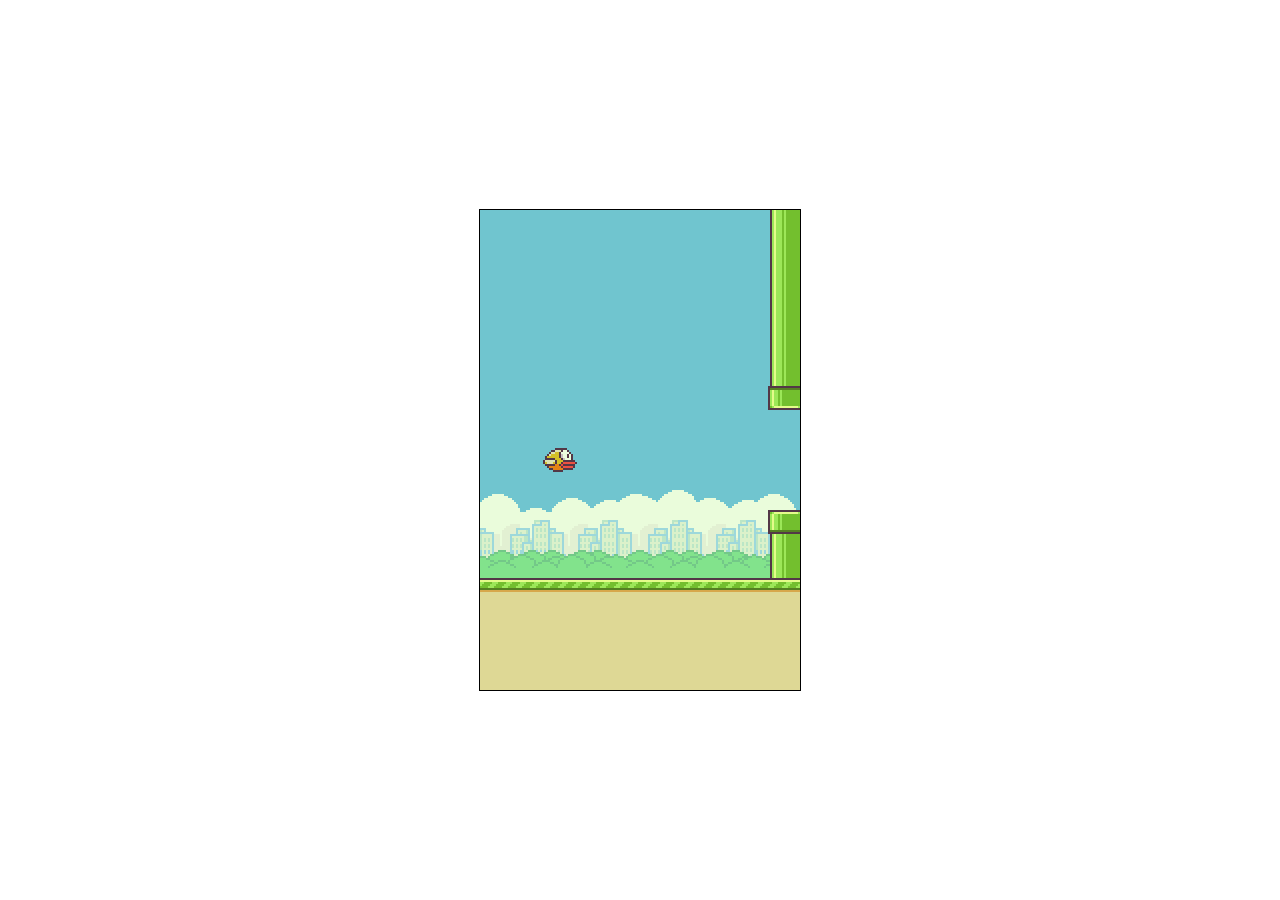
==== FlappyBird/index.html @ eafc590e "Revert "Revert "First commit""" ====
<!doctype html>
<html lang="en">
<head>
	<meta charset="UTF-8">

	<title>FlappyBird</title>

	<script src="sprite.js"></script>
	<script src="game.js"></script>
	<style>
		canvas {
			display: block;
			position: absolute;
			margin: auto;
			top: 0;
			bottom: 0;
			left: 0;
			right: 0;
		}
	</style>
</head>
<body>
<script>
	main();
</script>
</body>
</html>
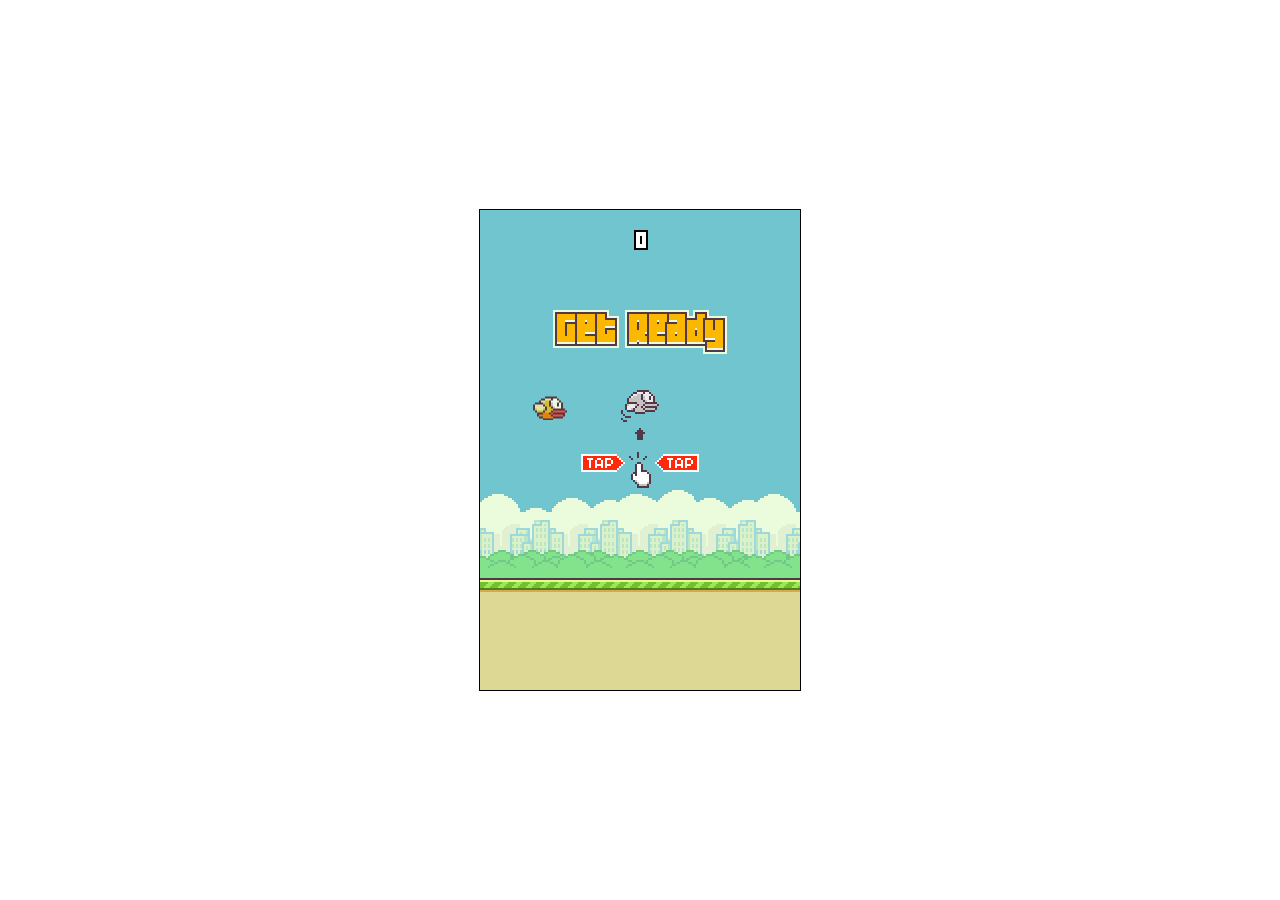
==== commit 2b113b54: "add sound" ====
--- a/FlappyBird/index.html
+++ b/FlappyBird/index.html
@@ -2,8 +2,12 @@
 <html lang="en">
 <head>
 	<meta charset="UTF-8">
+	<meta name="viewport" content="width=device-width, initial-scale=1, maximum-scale=1, minimum-scale=1, user-scalable=no">
 
-	<title>FlappyBird</title>
+	<meta name="apple-mobile-web-app-capable" content="yes">
+	<meta name="mobile-web-app-capable" content="yes">
+
+	<title>FlappyBird Clone</title>
 
 	<script src="sprite.js"></script>
 	<script src="game.js"></script>
